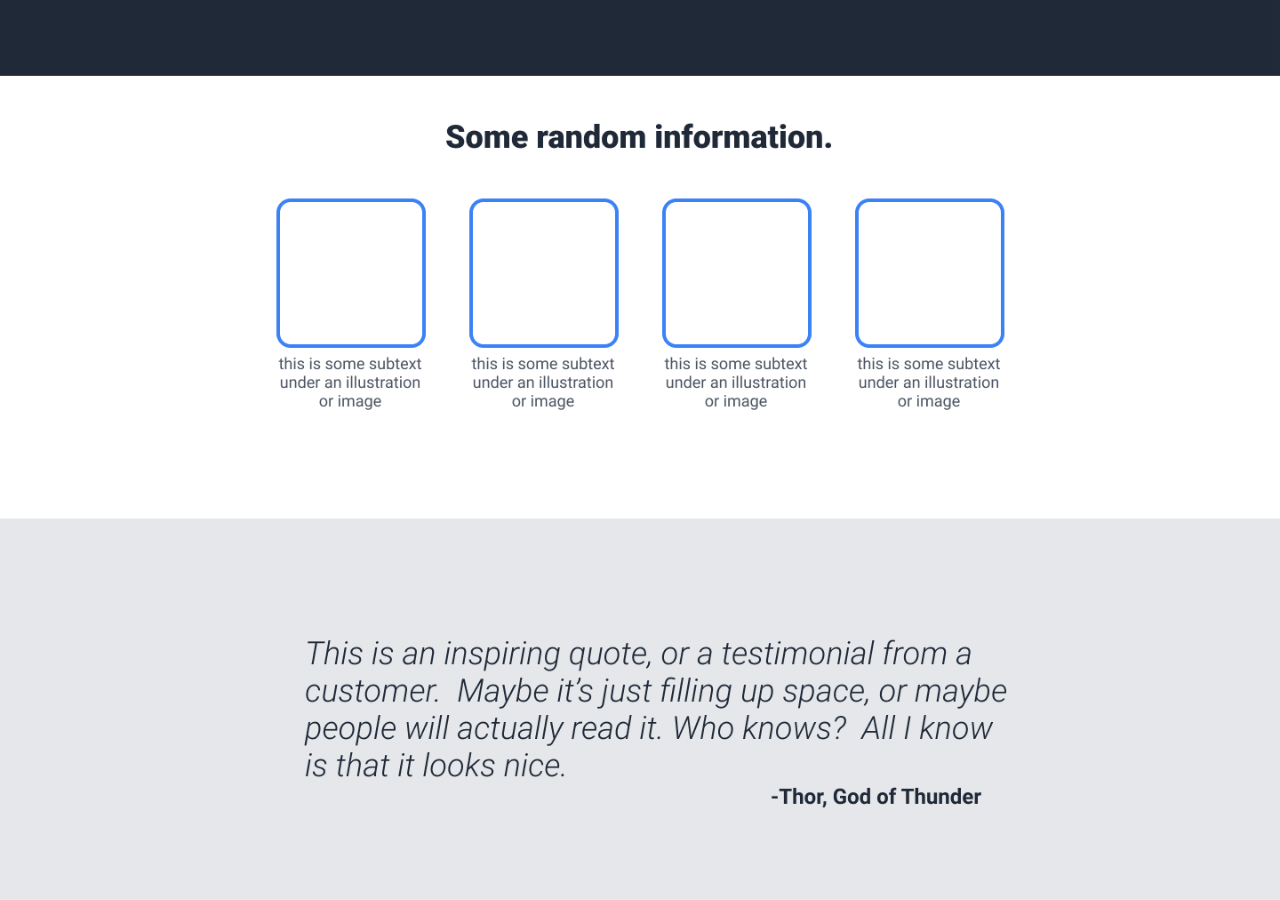
==== Landing_Page.html @ a3d0ae11 "edit  background picture" ====
<!DOCTYPE html>
<html lang="en">
<head>
    <meta charset="UTF-8">
    <meta name="viewport" content="width=device-width, initial-scale=1.0">
    <link rel="stylesheet" href="styles.css">
    <title>Document</title>
</head>
<body>

    <div class = "bg"></div>
    

</body>
</html>
---- styles.css ----
body, html {
    height: 100%;
    margin: 0;
  }
  
  .bg {
    /* The image used */
    background-image: url("landing_Background.png");
  
    /* Full height */
    height: 100%; 
  
    /* Center and scale the image nicely */
    background-position: center;
    background-repeat: no-repeat;
    background-size: cover;
  }
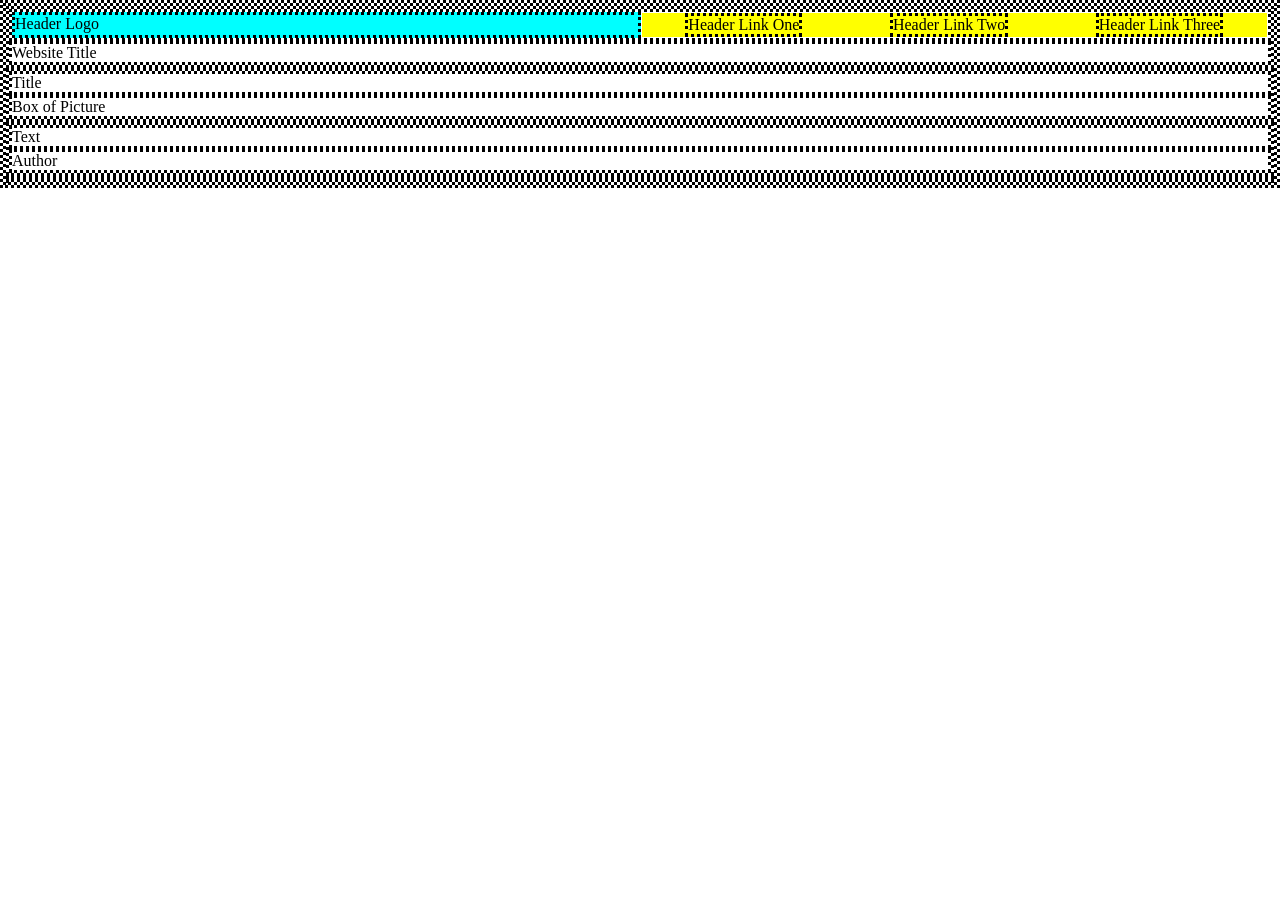
==== commit 6d2db2e1: "work on header" ====
--- a/Landing_Page.html
+++ b/Landing_Page.html
@@ -8,7 +8,31 @@
 </head>
 <body>
 
-    <div class = "bg"></div>
+    <div>
+        <div class="part_1">
+            <div class="header_logo">Header Logo</div>
+            <div class="link">
+                <div class="link_one">Header Link One</div>
+                <div class="link_two">Header Link Two</div>
+                <div class="link_three">Header Link Three</div>
+            </div>
+        </div>
+
+        <div>Website Title</div>
+    </div>
+
+    <div>
+        <div>Title</div>
+        <div>Box of Picture</div>
+    </div>
+
+    <div>
+        <div>Text</div>
+        <div>Author</div>
+    </div>
+
+    <div></div>
+
     
 
 </body>
--- a/styles.css
+++ b/styles.css
@@ -1,17 +1,24 @@
-body, html {
-    height: 100%;
-    margin: 0;
-  }
+* {
+  margin: 0;
+  padding: 0;
+  border-style:dotted;
+  box-sizing: border-box;
+}
+.part_1{
+  display: flex;
+  justify-content: center;
+}
+.header_logo{
+  background-color: aqua;
+  display: flex;
+  width: 900px;
+  justify-content: left;
+}
+.link{
+  display: flex;
+  border: 1px solid #fff;
+  background-color: yellow;
+  width:900px;
+  justify-content: space-around;
   
-  .bg {
-    /* The image used */
-    background-image: url("landing_Background.png");
-  
-    /* Full height */
-    height: 100%; 
-  
-    /* Center and scale the image nicely */
-    background-position: center;
-    background-repeat: no-repeat;
-    background-size: cover;
-  }+}
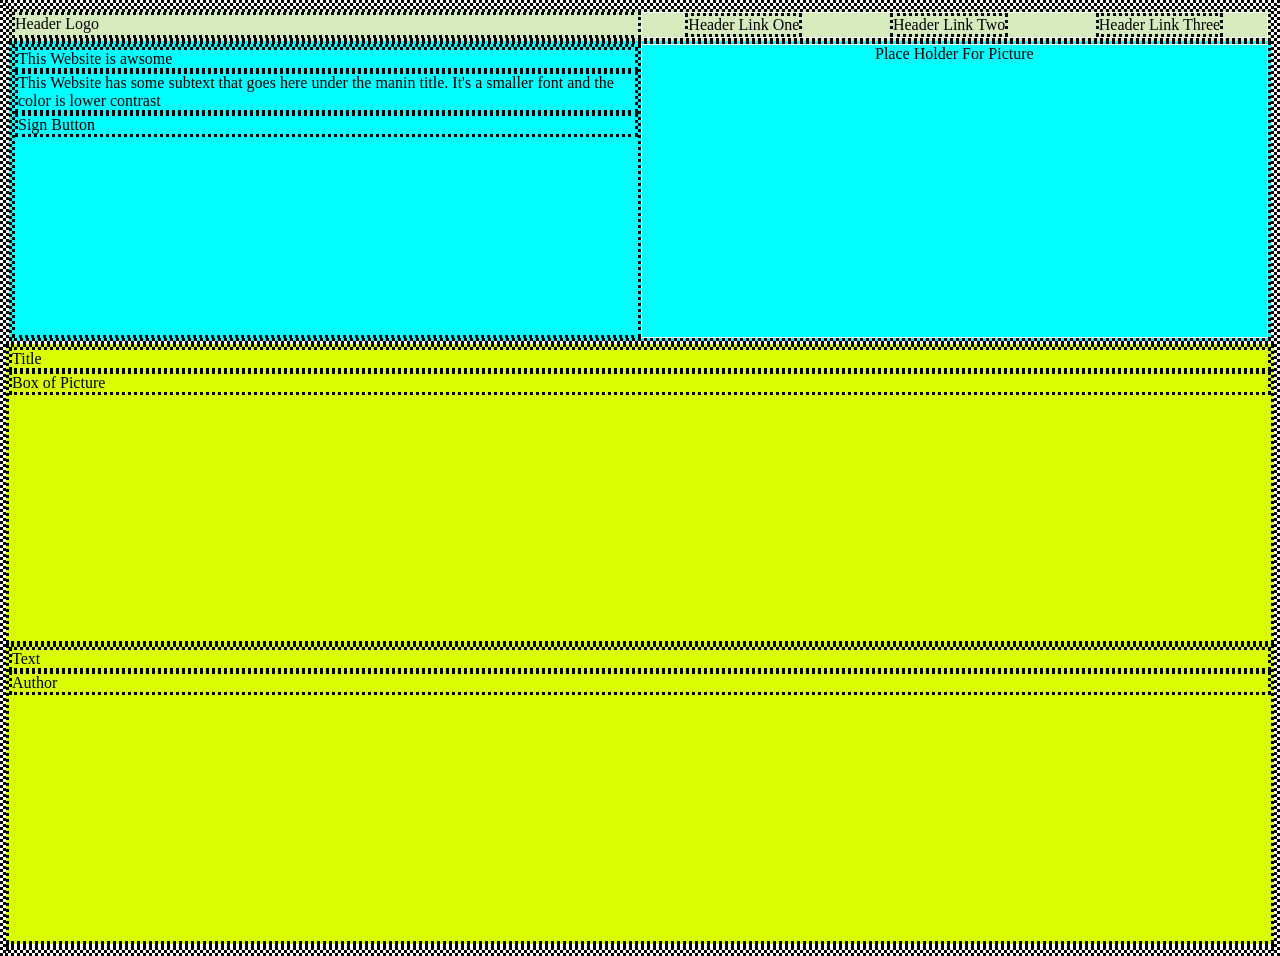
==== commit b4cecaad: "add structure to the page" ====
--- a/Landing_Page.html
+++ b/Landing_Page.html
@@ -18,15 +18,22 @@
             </div>
         </div>
 
-        <div>Website Title</div>
+        <div class="part_2">
+            <div class="web">
+                <div class="web_title">This Website is awsome</div>
+                <div class="web_desp">This Website has some subtext that goes here under the manin title. It's a smaller font and the color is lower contrast</div>
+                <div class="signup">Sign Button</div>
+            </div>
+            <div class="place_holder">Place Holder For Picture</div>
+        </div>
     </div>
 
-    <div>
+    <div class="part_3">
         <div>Title</div>
         <div>Box of Picture</div>
     </div>
 
-    <div>
+    <div class="part_4">
         <div>Text</div>
         <div>Author</div>
     </div>
--- a/styles.css
+++ b/styles.css
@@ -1,15 +1,16 @@
 * {
-  margin: 0;
-  padding: 0;
+  margin: 0px;
+  padding-left: 0px;
   border-style:dotted;
   box-sizing: border-box;
 }
 .part_1{
   display: flex;
+  height: 2 rem;
   justify-content: center;
+  background-color: #d6ebbd;
 }
 .header_logo{
-  background-color: aqua;
   display: flex;
   width: 900px;
   justify-content: left;
@@ -17,8 +18,38 @@
 .link{
   display: flex;
   border: 1px solid #fff;
-  background-color: yellow;
   width:900px;
   justify-content: space-around;
   
 }
+
+.part_2{
+  display: flex;
+  height: 300px;
+  background-color: aqua;
+}
+
+.web{
+  
+  width:900px;
+ 
+}
+
+.place_holder{
+  display: flex;
+  border: 1px solid #fff;
+  width:900px;
+  justify-content: space-around;
+}
+
+.part_3{
+ 
+  height: 300px;
+  background-color: rgb(217, 255, 0);
+}
+
+.part_4{
+  height: 300px;
+  background-color: rgb(217, 255, 0);
+}
+
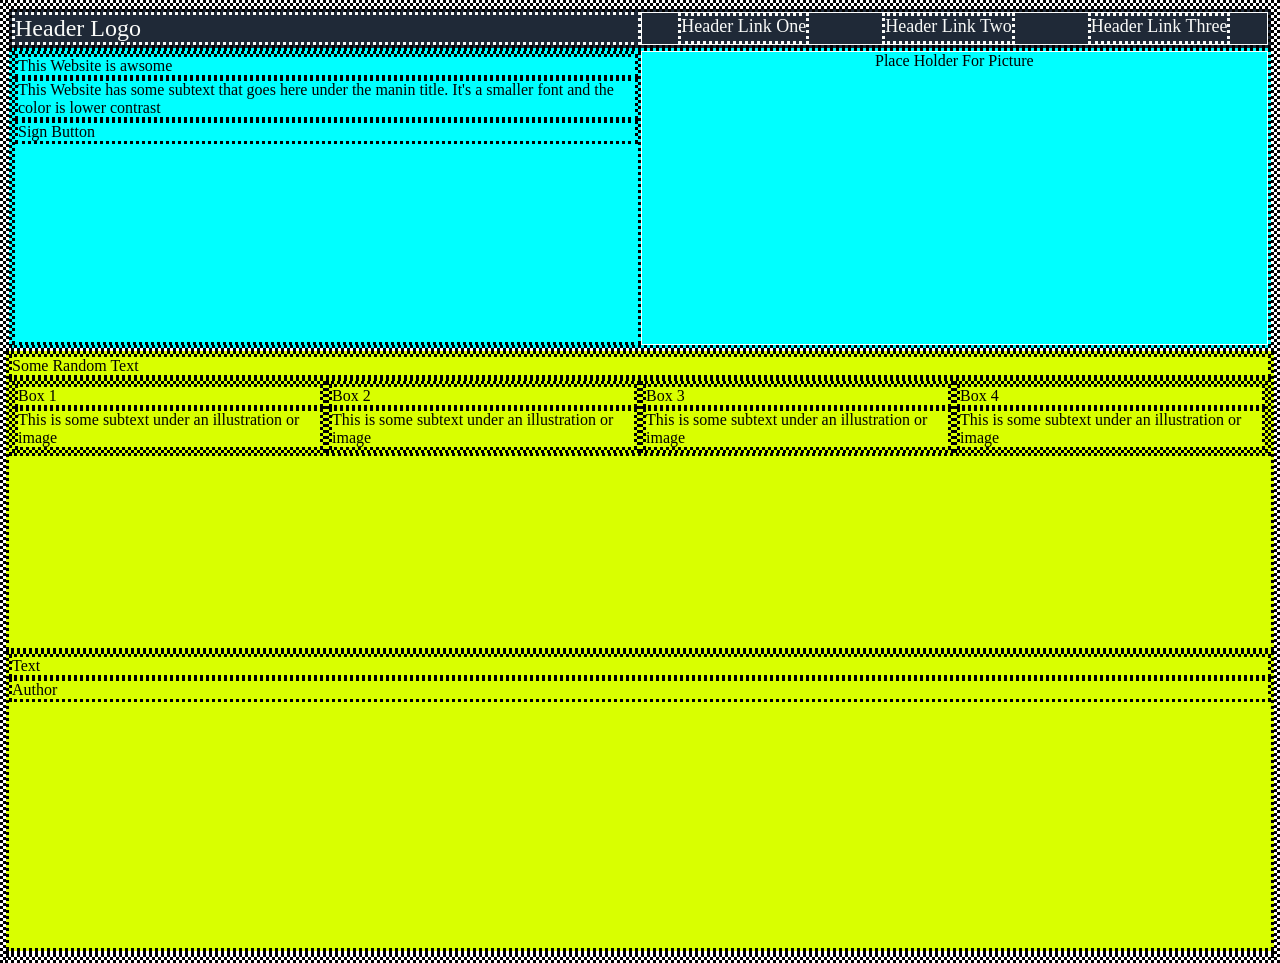
==== commit d4969c93: "work on font color in part_1" ====
--- a/Landing_Page.html
+++ b/Landing_Page.html
@@ -29,8 +29,25 @@
     </div>
 
     <div class="part_3">
-        <div>Title</div>
-        <div>Box of Picture</div>
+        <div>Some Random Text</div>
+        <div class = part_3_boxes>
+            <div class="part_3_box_1">
+                <div>Box 1</div>
+                <div>This is some subtext under an illustration or  image</div>
+            </div>
+            <div class="part_3_box_2">
+                <div>Box 2</div>
+                <div>This is some subtext under an illustration or  image</div>
+            </div>
+            <div class="part_3_box_3">
+                <div>Box 3</div>
+                <div>This is some subtext under an illustration or  image</div>
+            </div>
+            <div class="part_3_box_4">
+                <div>Box 4</div>
+                <div>This is some subtext under an illustration or  image</div>
+            </div>
+        </div>
     </div>
 
     <div class="part_4">
--- a/styles.css
+++ b/styles.css
@@ -8,18 +8,22 @@
   display: flex;
   height: 2 rem;
   justify-content: center;
-  background-color: #d6ebbd;
+  background-color: #1F2937;
+  
 }
 .header_logo{
-  display: flex;
   width: 900px;
   justify-content: left;
+  font-size: 24px;
+  color: #F9FAF8;
 }
 .link{
   display: flex;
   border: 1px solid #fff;
   width:900px;
   justify-content: space-around;
+  font-size: 18px;
+  color: #F9FAF8;
   
 }
 
@@ -48,6 +52,11 @@
   background-color: rgb(217, 255, 0);
 }
 
+.part_3_boxes{
+  display: flex;
+  justify-content: space-around;
+}
+
 .part_4{
   height: 300px;
   background-color: rgb(217, 255, 0);
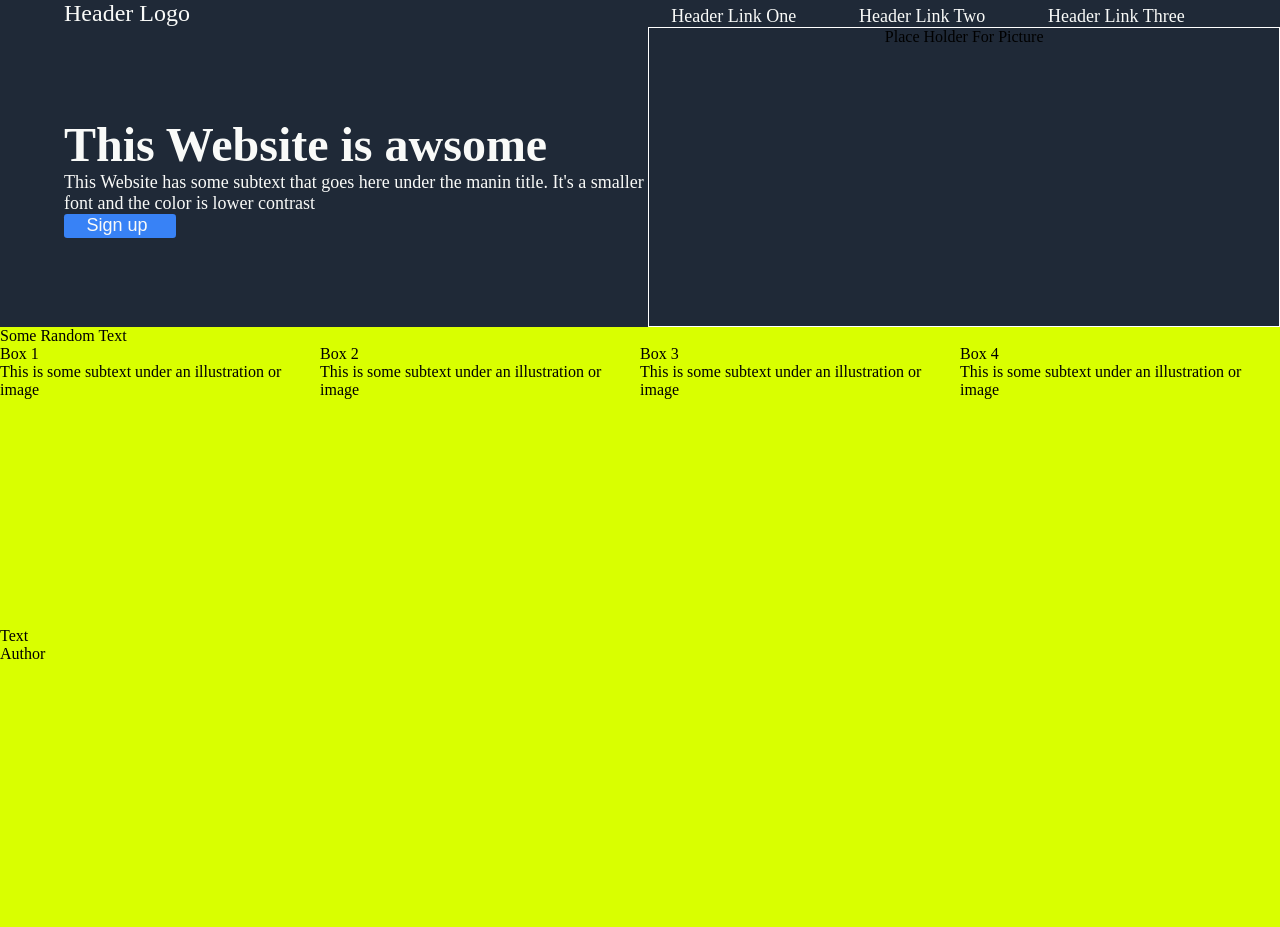
==== commit 7717f6c1: "working on part_1" ====
--- a/Landing_Page.html
+++ b/Landing_Page.html
@@ -22,7 +22,7 @@
             <div class="web">
                 <div class="web_title">This Website is awsome</div>
                 <div class="web_desp">This Website has some subtext that goes here under the manin title. It's a smaller font and the color is lower contrast</div>
-                <div class="signup">Sign Button</div>
+                <button class="signup">Sign up</button>
             </div>
             <div class="place_holder">Place Holder For Picture</div>
         </div>
--- a/styles.css
+++ b/styles.css
@@ -1,14 +1,13 @@
 * {
   margin: 0px;
   padding-left: 0px;
-  border-style:dotted;
-  box-sizing: border-box;
+ 
 }
 .part_1{
   display: flex;
-  height: 2 rem;
-  justify-content: center;
   background-color: #1F2937;
+  padding-left: 5%;
+  padding-right: 5%;
   
 }
 .header_logo{
@@ -19,9 +18,9 @@
 }
 .link{
   display: flex;
-  border: 1px solid #fff;
   width:900px;
   justify-content: space-around;
+  align-items: flex-end;
   font-size: 18px;
   color: #F9FAF8;
   
@@ -30,13 +29,36 @@
 .part_2{
   display: flex;
   height: 300px;
-  background-color: aqua;
+  background-color: #1F2937;
 }
 
 .web{
-  
-  width:900px;
+  padding-left: 5%;
+  display: flex;
+  flex-direction: column;
+  justify-content: center;
+  flex-wrap: wrap;
  
+}
+
+.web_title{
+  font-size: 48px;
+  font-weight: bold;
+  color: #F9FAF8;
+
+}
+.web_desp{
+  font-size: 18px;
+  color: #F9FAF8;
+}
+.signup{
+  border: none;
+  background-color: #3882F6;
+  font-size: 18px;
+  color:#F9FAF8;
+  width: 7rem;
+  height: 1.5rem;
+  border-radius: 0.2rem;
 }
 
 .place_holder{
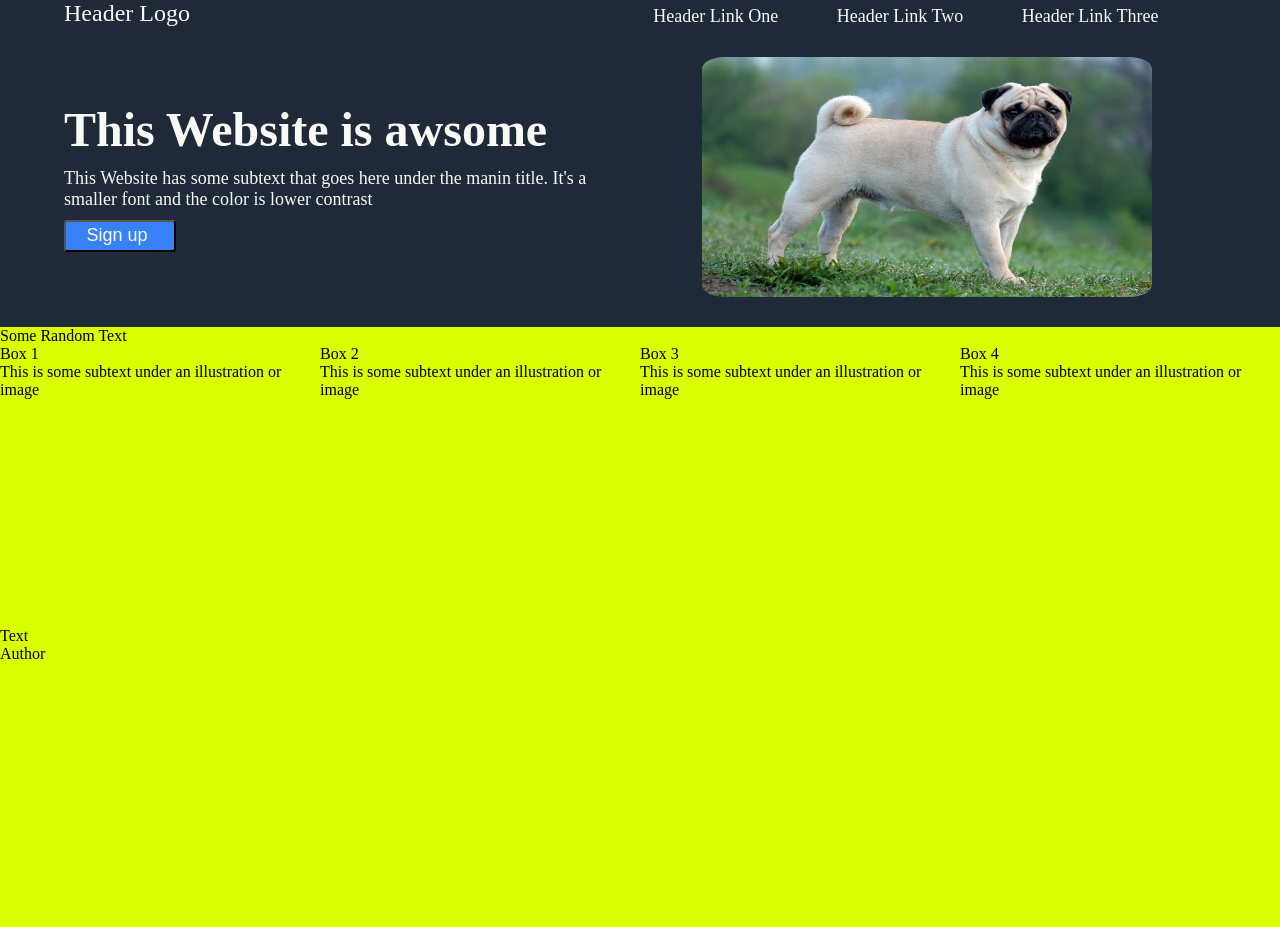
==== commit 8be347b0: "add immage to part_1" ====
--- a/Landing_Page.html
+++ b/Landing_Page.html
@@ -24,7 +24,7 @@
                 <div class="web_desp">This Website has some subtext that goes here under the manin title. It's a smaller font and the color is lower contrast</div>
                 <button class="signup">Sign up</button>
             </div>
-            <div class="place_holder">Place Holder For Picture</div>
+            <div class="place_holder"><img src="Pug-dog.webp" alt="Dog"></div>
         </div>
     </div>
 
--- a/styles.css
+++ b/styles.css
@@ -7,22 +7,24 @@
   display: flex;
   background-color: #1F2937;
   padding-left: 5%;
-  padding-right: 5%;
+ 
   
 }
 .header_logo{
-  width: 900px;
+  width: 70%;
   justify-content: left;
   font-size: 24px;
   color: #F9FAF8;
+  
 }
 .link{
   display: flex;
-  width:900px;
-  justify-content: space-around;
+  width:60%;
+  justify-content: space-between;
   align-items: flex-end;
   font-size: 18px;
   color: #F9FAF8;
+  margin-right: 10%;
   
 }
 
@@ -50,22 +52,31 @@
 .web_desp{
   font-size: 18px;
   color: #F9FAF8;
+  margin-top: 2%;
+  margin-bottom: 2%;
 }
 .signup{
-  border: none;
   background-color: #3882F6;
   font-size: 18px;
   color:#F9FAF8;
   width: 7rem;
-  height: 1.5rem;
+  height: 2rem;
   border-radius: 0.2rem;
+}
+
+img{
+  width: 80%;
+  height: 80%;
+  border-radius: 5%;
 }
 
 .place_holder{
   display: flex;
-  border: 1px solid #fff;
-  width:900px;
-  justify-content: space-around;
+  width: 70%;
+  justify-content: right;
+  align-items: center;
+  margin-right: 10%;
+ 
 }
 
 .part_3{
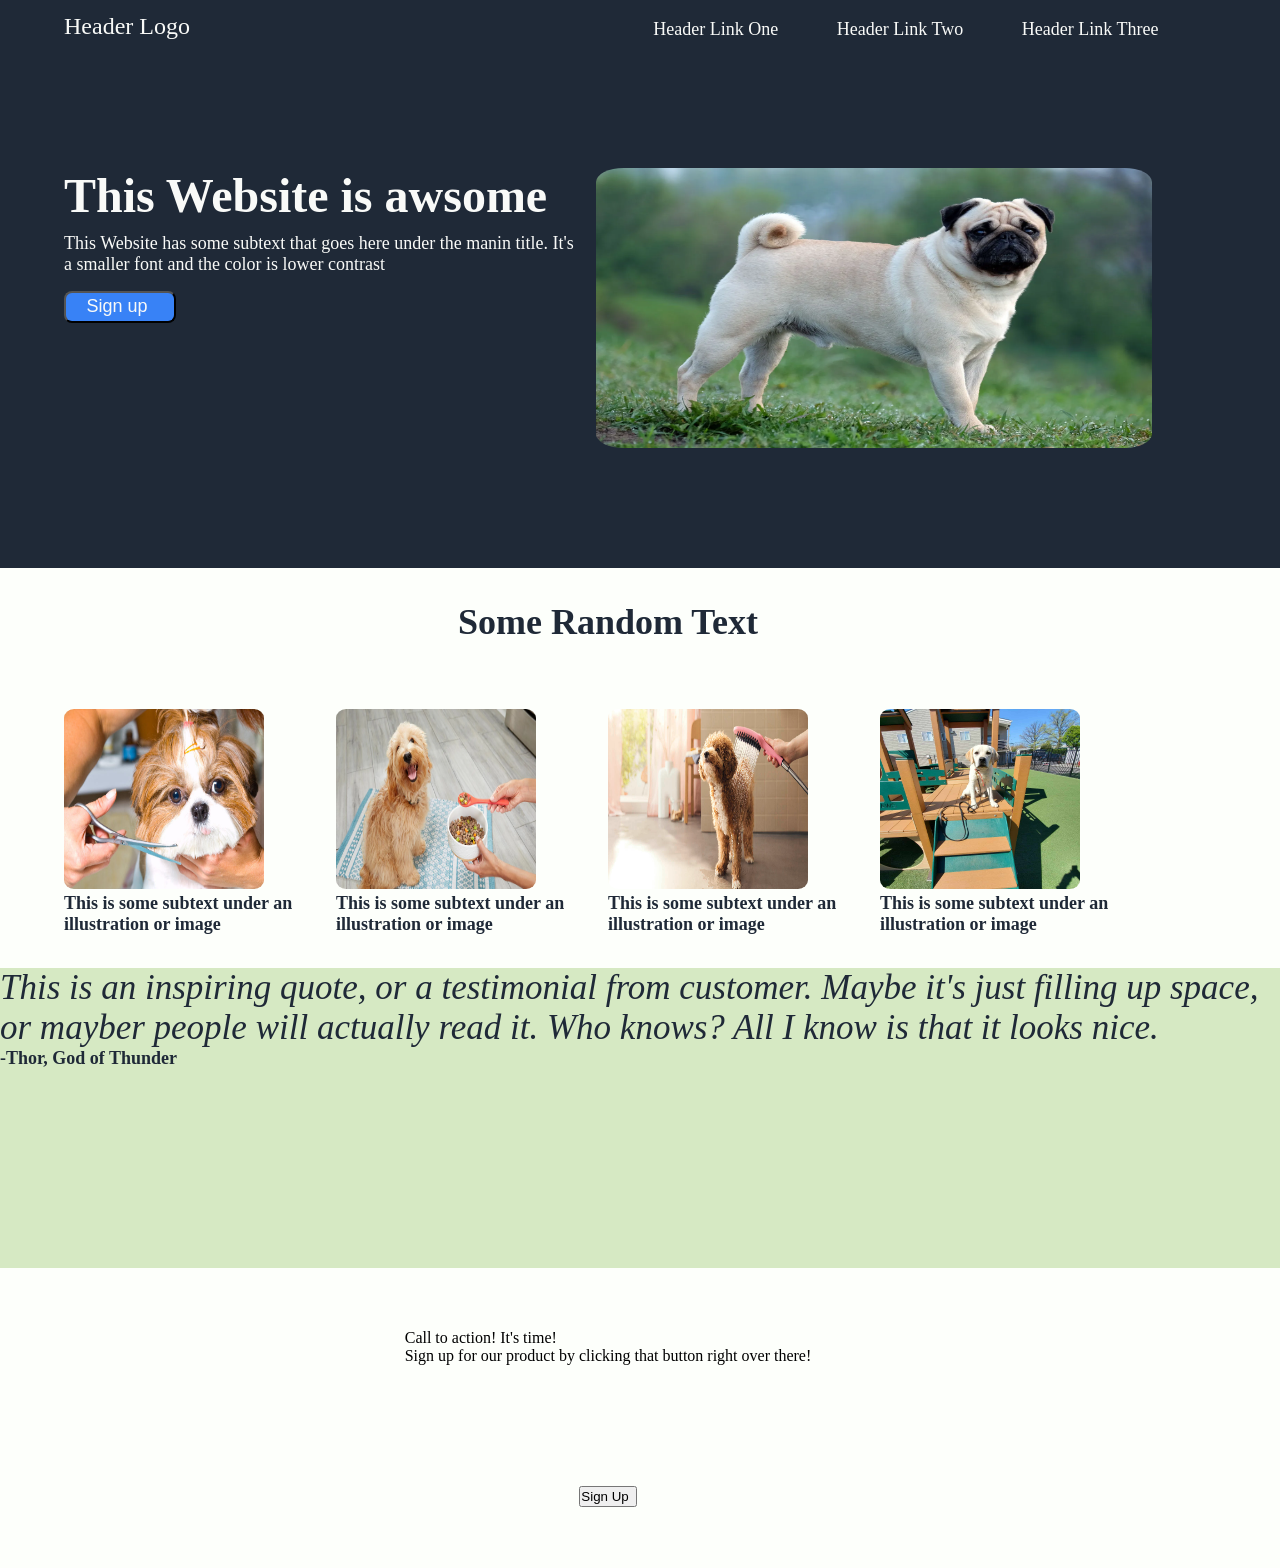
==== commit 712dce11: "add part_4 & part_5" ====
--- a/Landing_Page.html
+++ b/Landing_Page.html
@@ -8,7 +8,7 @@
 </head>
 <body>
 
-    <div>
+    <div class="part_1&_part_2">
         <div class="part_1">
             <div class="header_logo">Header Logo</div>
             <div class="link">
@@ -22,40 +22,56 @@
             <div class="web">
                 <div class="web_title">This Website is awsome</div>
                 <div class="web_desp">This Website has some subtext that goes here under the manin title. It's a smaller font and the color is lower contrast</div>
-                <button class="signup">Sign up</button>
+                <div class="button"><button class="signup">Sign up</button></div>
             </div>
             <div class="place_holder"><img src="Pug-dog.webp" alt="Dog"></div>
         </div>
     </div>
 
     <div class="part_3">
-        <div>Some Random Text</div>
+        <div class="random_text">Some Random Text</div>
         <div class = part_3_boxes>
             <div class="part_3_box_1">
-                <div>Box 1</div>
-                <div>This is some subtext under an illustration or  image</div>
+                <div>
+                    <img src="dog-haircut.jpeg" alt="Dog Haircut" id="img_part_3">
+                </div>
+                <div class="picture_desc">This is some subtext under an illustration or  image</div>
             </div>
             <div class="part_3_box_2">
-                <div>Box 2</div>
-                <div>This is some subtext under an illustration or  image</div>
+                <div>
+                    <img src="fresh-dog-food.webp" alt="Dog Food" id="img_part_3">
+                </div>
+                <div class="picture_desc">This is some subtext under an illustration or  image</div>
             </div>
             <div class="part_3_box_3">
-                <div>Box 3</div>
-                <div>This is some subtext under an illustration or  image</div>
+                <div>
+                    <img src="DogShower.jpg" alt="Dog Shower" id="img_part_3">
+                </div>
+                <div class="picture_desc">This is some subtext under an illustration or  image</div>
             </div>
             <div class="part_3_box_4">
-                <div>Box 4</div>
-                <div>This is some subtext under an illustration or  image</div>
+                <div>
+                    <img src="dog_play.jpeg" alt="Dog Playground" id="img_part_3">
+                </div>
+                <div class="picture_desc">This is some subtext under an illustration or  image</div>
             </div>
         </div>
     </div>
 
     <div class="part_4">
-        <div>Text</div>
-        <div>Author</div>
+        <div class="quote_text">This is an inspiring quote, or a testimonial from customer. Maybe it's just filling up space, or mayber people will actually read it. Who knows? All I know is that it looks nice.</div>
+        <div class="author">-Thor, God of Thunder</div>
     </div>
 
-    <div></div>
+    <div class="part_5">
+        <div>
+            <div>Call to action! It's time!</div>
+            <div>Sign up for our product by clicking that button right over there!</div>
+        </div>
+        <div>
+            <button>Sign Up</button>
+        </div>
+    </div>
 
     
 
--- a/styles.css
+++ b/styles.css
@@ -7,7 +7,9 @@
   display: flex;
   background-color: #1F2937;
   padding-left: 5%;
- 
+  padding-top: 1%;
+  
+  
   
 }
 .header_logo{
@@ -30,18 +32,23 @@
 
 .part_2{
   display: flex;
-  height: 300px;
+  height: 400px;
   background-color: #1F2937;
+  padding-top: 10%
 }
 
 .web{
   padding-left: 5%;
+  padding-right: 1%;
   display: flex;
   flex-direction: column;
-  justify-content: center;
+  justify-content: baseline;
+  align-items: baseline;
   flex-wrap: wrap;
- 
+  
 }
+
+
 
 .web_title{
   font-size: 48px;
@@ -53,7 +60,7 @@
   font-size: 18px;
   color: #F9FAF8;
   margin-top: 2%;
-  margin-bottom: 2%;
+  margin-bottom: 3%;
 }
 .signup{
   background-color: #3882F6;
@@ -61,37 +68,85 @@
   color:#F9FAF8;
   width: 7rem;
   height: 2rem;
-  border-radius: 0.2rem;
+  border-radius: 0.5rem;
 }
 
 img{
-  width: 80%;
-  height: 80%;
+  width: 100%;
+  height: 70%;
   border-radius: 5%;
 }
 
 .place_holder{
   display: flex;
   width: 70%;
-  justify-content: right;
-  align-items: center;
+  align-items: top;
   margin-right: 10%;
  
 }
 
 .part_3{
- 
-  height: 300px;
-  background-color: rgb(217, 255, 0);
+  display: flex;
+  flex-direction: column;
+  justify-content: space-around;
+  align-items: center;
+  height: 400px;
+  background-color: #fdfffb;
+  padding-left: 5%;
+  padding-right: 10%;
 }
 
 .part_3_boxes{
   display: flex;
-  justify-content: space-around;
+  align-items: center;
+  
+}
+.random_text{
+  font-size: 36px;
+  font-weight: bold;
+  color: #1F2937;
+}
+.part_3_boxes{
+  display: flex;
+  align-items: center;
+}
+
+#img_part_3{
+  width: 200px;
+  height: 180px;
+  border-radius: 5%;
+}
+.picture_desc{
+  font-size: 18px;
+  font-weight: bold;
+  color: #1F2937;
 }
 
 .part_4{
   height: 300px;
-  background-color: rgb(217, 255, 0);
+  background-color: #d6e9c3;
 }
 
+.quote_text{
+  font-size: 35px;
+  font-weight: lighter;
+  color: #1F2937;
+  font-style:  italic;
+}
+
+.author{
+  font-size: 18px;
+  font-weight: bold;
+  color: #1F2937;
+}
+
+.part_5{
+  display: flex;
+  flex-direction: column;
+  justify-content: space-around;
+  align-items: center;
+  height: 300px;
+  background-color: #fdfffb;
+  padding-left: 5%;
+  padding-right: 10%;
+}
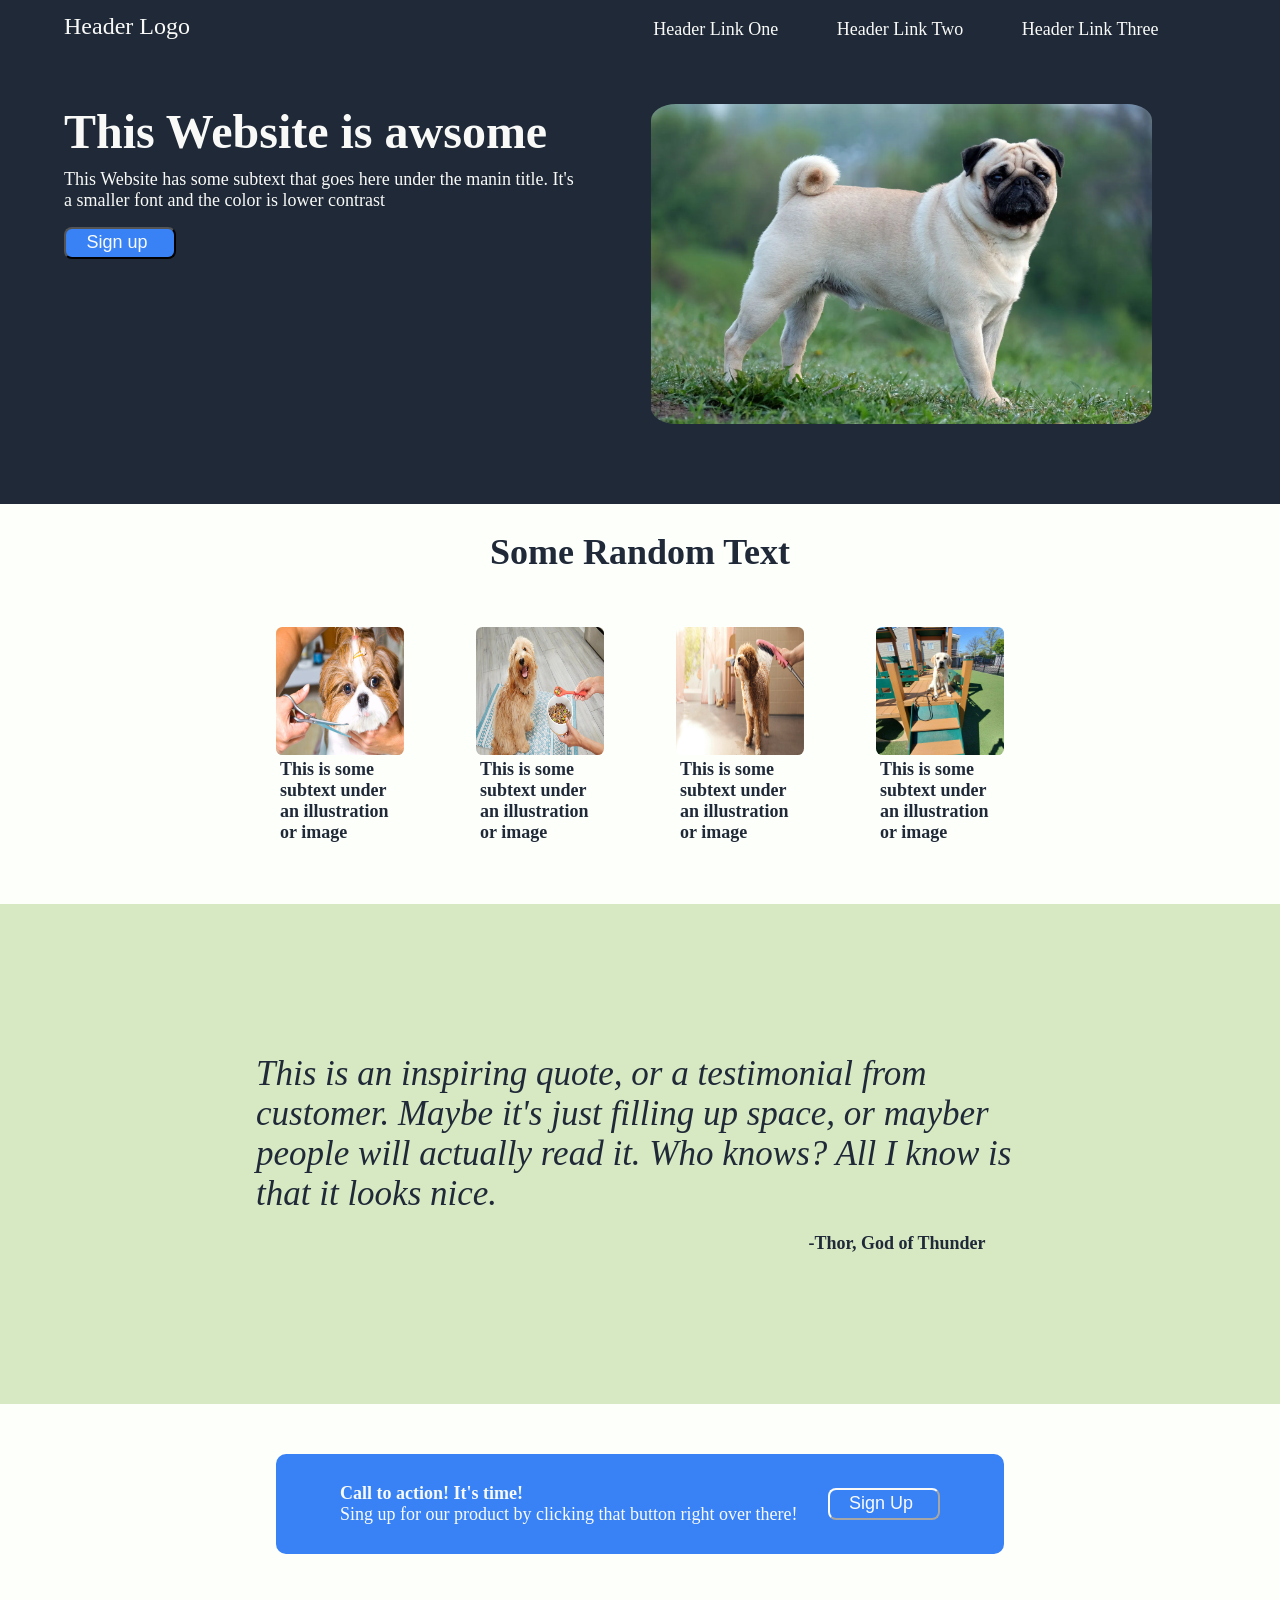
==== commit 324fed06: "90% done" ====
--- a/Landing_Page.html
+++ b/Landing_Page.html
@@ -30,26 +30,26 @@
 
     <div class="part_3">
         <div class="random_text">Some Random Text</div>
-        <div class = part_3_boxes>
-            <div class="part_3_box_1">
+        <div class = "part_3_boxes">
+            <div class="part_3_box_part_3">
                 <div>
                     <img src="dog-haircut.jpeg" alt="Dog Haircut" id="img_part_3">
                 </div>
                 <div class="picture_desc">This is some subtext under an illustration or  image</div>
             </div>
-            <div class="part_3_box_2">
+            <div class="part_3_box_part_3">
                 <div>
                     <img src="fresh-dog-food.webp" alt="Dog Food" id="img_part_3">
                 </div>
                 <div class="picture_desc">This is some subtext under an illustration or  image</div>
             </div>
-            <div class="part_3_box_3">
+            <div class="part_3_box_part_3">
                 <div>
                     <img src="DogShower.jpg" alt="Dog Shower" id="img_part_3">
                 </div>
                 <div class="picture_desc">This is some subtext under an illustration or  image</div>
             </div>
-            <div class="part_3_box_4">
+            <div class="part_3_box_part_3">
                 <div>
                     <img src="dog_play.jpeg" alt="Dog Playground" id="img_part_3">
                 </div>
@@ -64,12 +64,14 @@
     </div>
 
     <div class="part_5">
-        <div>
-            <div>Call to action! It's time!</div>
-            <div>Sign up for our product by clicking that button right over there!</div>
-        </div>
-        <div>
-            <button>Sign Up</button>
+        <div class="box_part_5">
+            <div >
+                <div class="text_part_5_1">Call to action! It's time!</div>
+                <div class="text_part_5_2">Sing up for our product by clicking that button right over there!</div>
+            </div>
+            <div>
+                <button class="signup_buttom">Sign Up</button>
+            </div>
         </div>
     </div>
 
--- a/styles.css
+++ b/styles.css
@@ -34,7 +34,8 @@
   display: flex;
   height: 400px;
   background-color: #1F2937;
-  padding-top: 10%
+  padding-top: 5%;
+  flex-grow: 1
 }
 
 .web{
@@ -72,15 +73,16 @@
 }
 
 img{
-  width: 100%;
-  height: 70%;
+  width: 90%;
+  height: 80%;
   border-radius: 5%;
+  margin-left: auto;
+
 }
 
 .place_holder{
   display: flex;
   width: 70%;
-  align-items: top;
   margin-right: 10%;
  
 }
@@ -92,8 +94,8 @@
   align-items: center;
   height: 400px;
   background-color: #fdfffb;
-  padding-left: 5%;
-  padding-right: 10%;
+  padding-left: 20%;
+  padding-right: 20%;
 }
 
 .part_3_boxes{
@@ -108,23 +110,45 @@
 }
 .part_3_boxes{
   display: flex;
-  align-items: center;
-}
+  justify-content: baseline;
+  
+  align-items: baseline;
+  
+}
+  
 
 #img_part_3{
+  width:8rem;
+  height: 8rem;
+  border-radius: 5%;
+}
+
+.part_3_box_part_3{
+  display: flex;
+  flex-direction: column;
+  align-items: center;
+  flex-grow: 1;
   width: 200px;
-  height: 180px;
-  border-radius: 5%;
+  height: 250px;
 }
 .picture_desc{
   font-size: 18px;
   font-weight: bold;
   color: #1F2937;
+  padding-left: 20%;
+  padding-right: 20%; 
+  
 }
 
 .part_4{
-  height: 300px;
+  height: 500px;
   background-color: #d6e9c3;
+  display: flex;
+  justify-content: center;
+  flex-direction: column;
+  padding-left: 20%;
+  padding-right: 20%;
+  
 }
 
 .quote_text{
@@ -132,21 +156,64 @@
   font-weight: lighter;
   color: #1F2937;
   font-style:  italic;
+ 
+  
+
 }
 
 .author{
   font-size: 18px;
   font-weight: bold;
   color: #1F2937;
+  text-align: right;
+  padding-right: 5%;
+  padding-top: 2.5%;
+
+  
 }
 
 .part_5{
   display: flex;
   flex-direction: column;
-  justify-content: space-around;
-  align-items: center;
-  height: 300px;
+  justify-content: center;
+  align-items: center;
+  height: 200px;
   background-color: #fdfffb;
+ 
+}
+
+.box_part_5{
+  background-color: #3882F6;
+  width: 600px;
+  height: 50%;
+  display: flex;
+  flex-direction: row;
+  justify-content: space-between;
+  align-items: center;
   padding-left: 5%;
-  padding-right: 10%;
+  padding-right: 5%;
+  border-radius: 10px;
+  
+}
+
+.text_part_5_1{
+  font-size: 18px;
+  color: #F9FAF8;
+  font-weight: bold;
+}
+
+.text_part_5_2{
+  font-size: 18px;
+  color: #F9FAF8;
+  font-weight: lighter;
+}
+
+.signup_buttom{
+  background-color: #3882F6;
+  font-size: 18px;
+  color:#F9FAF8;
+  width: 7rem;
+  height: 2rem;
+  border-radius: 0.5rem;
+  border-color: #F9FAF8;
 }
